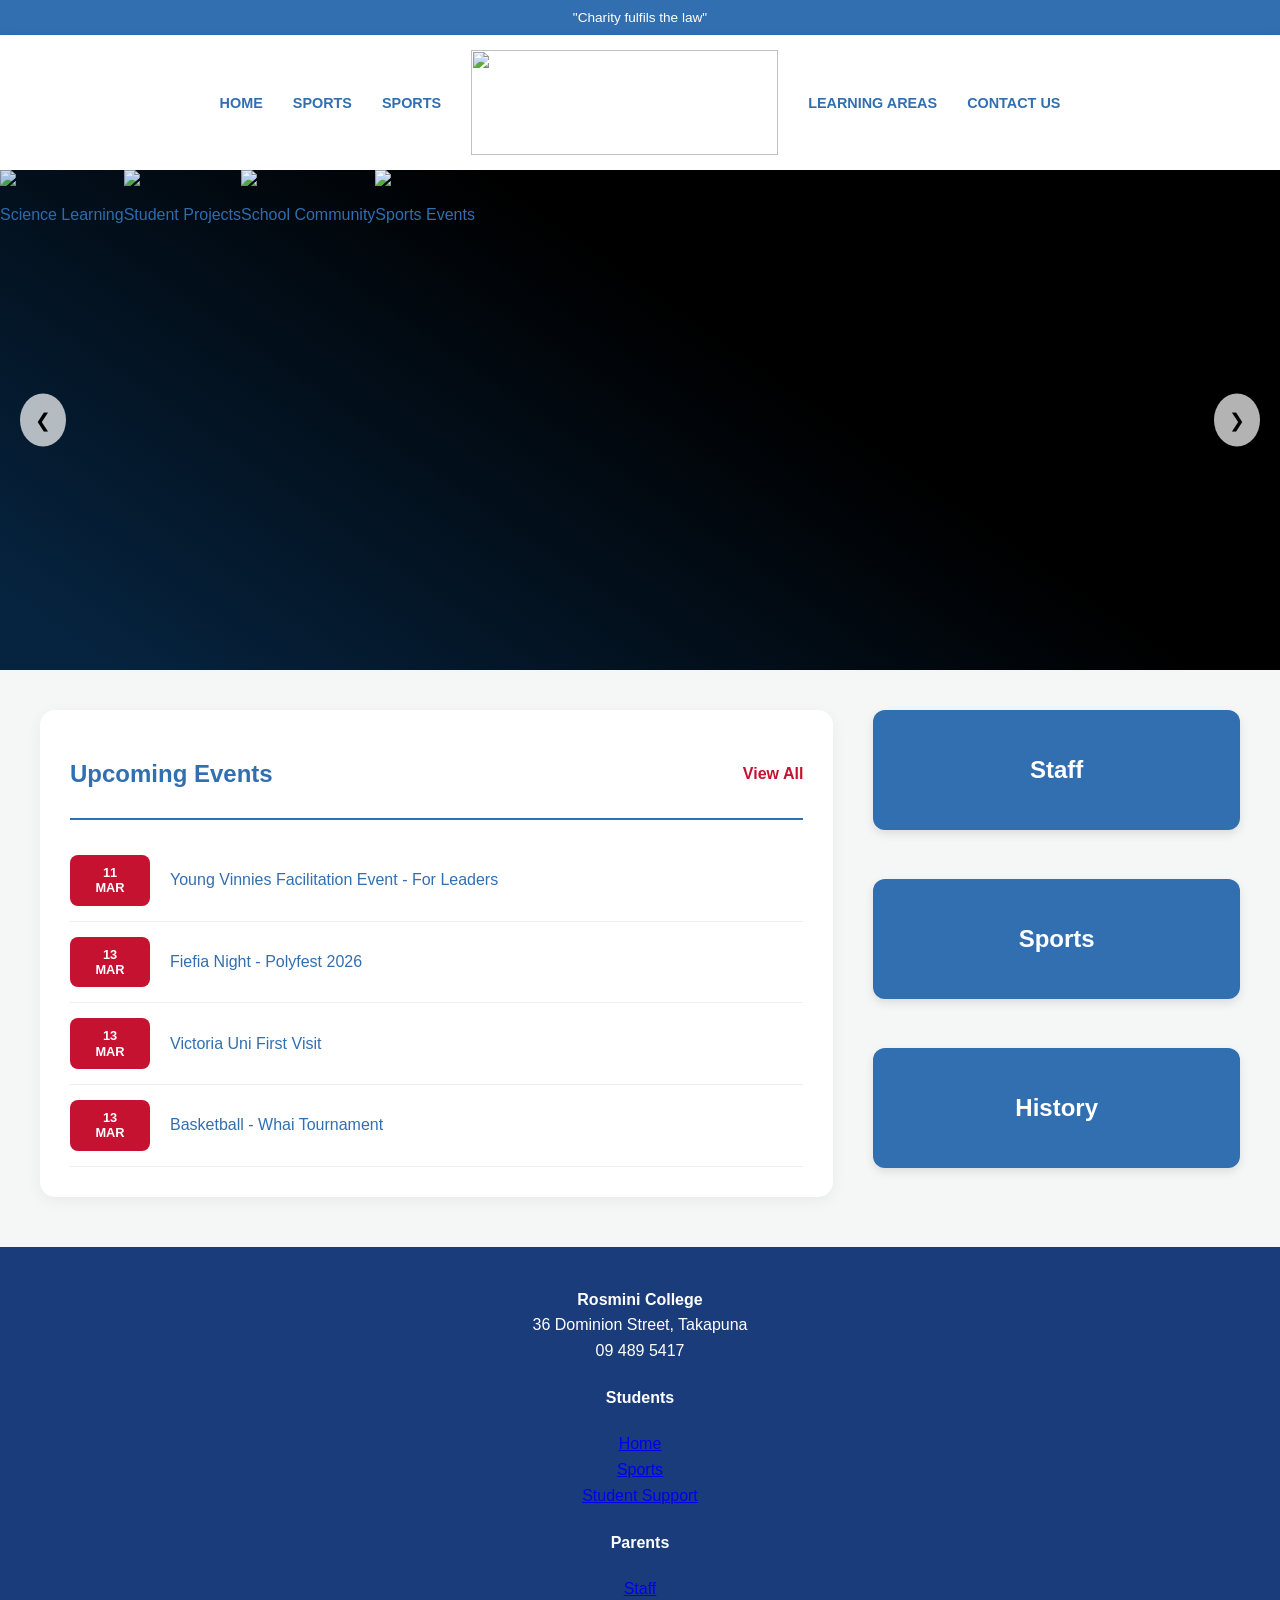
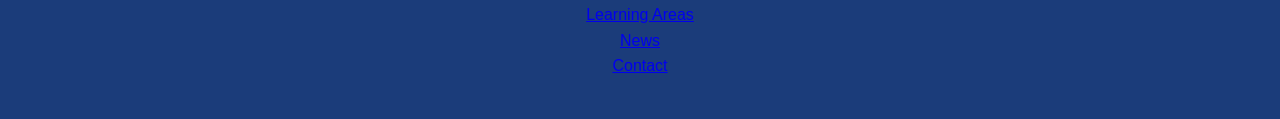
==== index.html @ 21b97ded "Merge branch 'main' of https://github.com/Sewey125/Rosmini-Website" ====
<!DOCTYPE html>
<html lang="en">
<head>
        <!-- Page title and external stylesheets for layout and icons -->

    <title>Rosmini School website</title>
    <link rel="stylesheet" type="text/css" href="css/main.css">
    <link rel="stylesheet" href="https://cdnjs.cloudflare.com/ajax/libs/font-awesome/5.15.3/css/all.min.css">

</head>

<body>
    <!-- Top bar with school motto -->

    <div class="top-bar">
        <a href="#"></i> "Charity fulfils the law"</a>
        
    </div>
        <!-- Main navigation bar with links to different sections -->

    <div class="navbar">
        <a href="http://127.0.0.1:3000/INDEX.HTML" class="nav-item">Home</a>
        <a href="https://www.rosmini.school.nz/about-rosmini" class="nav-item">Sports</a>
        <a target="_blank" href="https://www.rosmini.school.nz/life-rosmini" class="nav-item">Sports</a>
        <img src="https://rosmini2022.ibcdn.nz/media/2022_08_04_rosmini_logo_full.svg" width="307" height="105">
        <a href="https://www.rosmini.school.nz/enrolment" class="nav-item"> Learning Areas </a>
        <a href="https://www.rosmini.school.nz/community" class="nav-item"> Contact Us</a>
    </div> 
    </nav> 

    <!-- Image slider showcasing school activities -->

    <div class="slider">
        <div class="slides" id="slide-container">

            <!-- Each slide contains an image and a caption -->

            <div class="slide">
                <img src="https://rosmini2022.ibcdn.nz/media/2022_08_04_science-005.jpg">
                <p class="caption">Science Learning</p>
            </div>

            <div class="slide">
                <img src="https://rosmini2022.ibcdn.nz/media/2023_11_21_group-library-image-aircraft-build-high-school-students.jpg">
                <p class="caption">Student Projects</p>
            </div>

            <div class="slide">
                <img src="https://rosmini2022.ibcdn.nz/media/2023_11_21_167a8265-2.jpg">
                <p class="caption">School Community</p>
            </div>

            <div class="slide">
                <img src="https://rosmini2022.ibcdn.nz/media/2024_03_19_athletics-carousel.jpg">
                <p class="caption">Sports Events</p>
            </div>
        <!-- Slider navigation buttons -->

        </div>
        <button class="prev" onclick="changeSlide(-1)">&#10094;</button>
        <button class="next" onclick="changeSlide(1)">&#10095;</button>
    </div>
      
    <div class="main-content-wrapper">
                <!-- Left section: Upcoming events list -->

        <section class="events-left">
            <div class="events-header">
                <h2>Upcoming Events</h2>
                <a href="#" class="view-all">View All</a>
            </div>
                  <!-- Individual event items with date and description -->

            <div class="event-item">
                <div class="date-box">11<br>MAR</div>
                <div class="event-text">Young Vinnies Facilitation Event - For Leaders</div>
            </div>
      
            <div class="event-item">
                <div class="date-box">13<br>MAR</div>
                <div class="event-text">Fiefia Night - Polyfest 2026</div>
            </div>
      
            <div class="event-item">
                <div class="date-box">13<br>MAR</div>
                <div class="event-text">Victoria Uni First Visit</div>
            </div>
      
            <div class="event-item">
                <div class="date-box">13<br>MAR</div>
                <div class="event-text">Basketball - Whai Tournament</div>
            </div>
        </section>
      
        <aside class="cards-right">
            <a href="../html/staff.html" class="card">Staff</a>
            <a href="../html/sports.html" class="card">Sports</a>
            <a href="#" class="card">History</a>
        </aside>

    </div>

    <!-- Footer with school contact info and useful links -->

   

    <footer class="site-footer">
        <div class="footer-container">

            <div>
                <strong>Rosmini College</strong><br>
                36 Dominion Street, Takapuna<br>
                09 489 5417
            </div>

            <div>
                <h4>Students</h4>
                <a href="#">Home</a><br>
                <a href="#">Sports</a><br>
                <a href="#">Student Support</a>
            </div>

            <div>
                <h4>Parents</h4>
                <a href="#">Staff</a><br>
                <a href="#">Learning Areas</a><br>
                <a href="#">News</a><br>
                <a href="#">Contact</a>
            </div>

        </div>
    </footer>
        
    <script>
        let currentIndex = 0;
        const slidesContainer = document.getElementById('slide-container');
        const totalSlides = document.querySelectorAll('.slides img').length;

        function updateSlidePosition() {
            slidesContainer.style.transform = `translateX(-${currentIndex * 100}%)`;
        }

        function changeSlide(direction) {
            currentIndex += direction;
            if (currentIndex >= totalSlides) currentIndex = 0;
            if (currentIndex < 0) currentIndex = totalSlides - 1;
            updateSlidePosition();
        }

        setInterval(() => { changeSlide(1); }, 5000);
    </script>
     
</body>
</html>
---- css/main.css ----
body {
  font-family: 'Segoe UI', Tahoma, Geneva, Verdana, sans-serif;
  margin: 0;
  padding: 0;
  background-color: #f4f7f6;
  color: #316fb1;
  overflow-x: hidden;
}

.top-bar {
  background-color: #316fb1;
  display: flex;
  justify-content: center;
  gap: 25px;
  padding: 10px 0;
}

.top-bar a {
  color: #ffffff;
  text-decoration: none;
  font-size: 0.85rem;
  transition: opacity 0.3s;
}

.top-bar a:hover {
  opacity: 0.8;
}

.navbar {
  display: flex;
  align-items: center;
  justify-content: center;
  gap: 30px;
  padding: 15px 50px;
  background: #fff;
  box-shadow: 0 2px 10px rgba(0,0,0,0.1);
}

.nav-item {
  text-decoration: none;
  color: #316fb1;
  font-weight: 700;
  text-transform: uppercase;
  font-size: 0.9rem;
  transition: color 0.3s;
}

.nav-item:hover {
  color: #c41230;
}

.nav-logo {
  height: 80px;
  width: auto;
}

.slider {
  width: 100%;
  position: relative;
  overflow: hidden;
  height: 500px;
  background: #000;
}

.slider::after {
  content: "";
  position: absolute;
  top: 0;
  left: 0;
  width: 100%;
  height: 100%;
  background: linear-gradient(35deg, rgba(15, 88, 157, 0.4) 6%, transparent 60%);
  pointer-events: none;
  z-index: 2;
}

.slides {
  display: flex;
  height: 100%;
  transition: transform 0.6s cubic-bezier(0.4, 0, 0.2, 1);
}

.slides img {
  min-width: 100%;
  height: 100%;
  object-fit: cover;
}

.prev, .next {
  position: absolute;
  top: 50%;
  transform: translateY(-50%);
  background-color: rgba(255, 255, 255, 0.7);
  border: none;
  cursor: pointer;
  z-index: 10;
  padding: 15px;
  border-radius: 50%;
  font-size: 1.2rem;
  transition: background 0.3s;
}

.prev:hover, .next:hover {
  background-color: white;
}

.prev { left: 20px; }
.next { right: 20px; }

.main-content-wrapper {
  display: flex;
  max-width: 1200px;
  margin: 40px auto;
  gap: 40px;
  padding: 0 20px;
}

.events-left {
  flex: 2;
  background: #fff;
  padding: 30px;
  border-radius: 15px;
  box-shadow: 0 4px 15px rgba(0,0,0,0.05);
}

.events-header {
  display: flex;
  justify-content: space-between;
  align-items: center;
  border-bottom: 2px solid #316fb1;
  margin-bottom: 20px;
  padding-bottom: 10px;
}

.view-all {
  color: #c41230;
  font-weight: bold;
  text-decoration: none;
}

.event-item {
  display: flex;
  align-items: center;
  gap: 20px;
  border-bottom: 1px solid #eee;
  padding: 15px 0;
}

.date-box {
  background: #c41230;
  color: #fff;
  padding: 10px;
  border-radius: 8px;
  text-align: center;
  min-width: 60px;
  font-weight: bold;
  font-size: 0.8rem;
  line-height: 1.2;
}
.cards-right {
  flex: 1;
  display: grid;
  grid-template-columns: 1fr;
  gap: 20px;
}

.card {
  background: #316fb1;
  color: white;
  display: flex;
  align-items: center;
  justify-content: center;
  height: 120px;
  border-radius: 12px;
  font-size: 1.5rem;
  font-weight: bold;
  text-decoration: none;
  transition: transform 0.3s, background 0.3s;
  box-shadow: 0 4px 10px rgba(0,0,0,0.1);
}

.card:hover {
  transform: translateY(-5px);
  background: #c41230;
}


.footer-container {
  background: #1b3c7a;
  color: #fff;
  text-align: center;
  padding: 40px 20px;
  margin-top: 50px;
  line-height: 1.6;
}
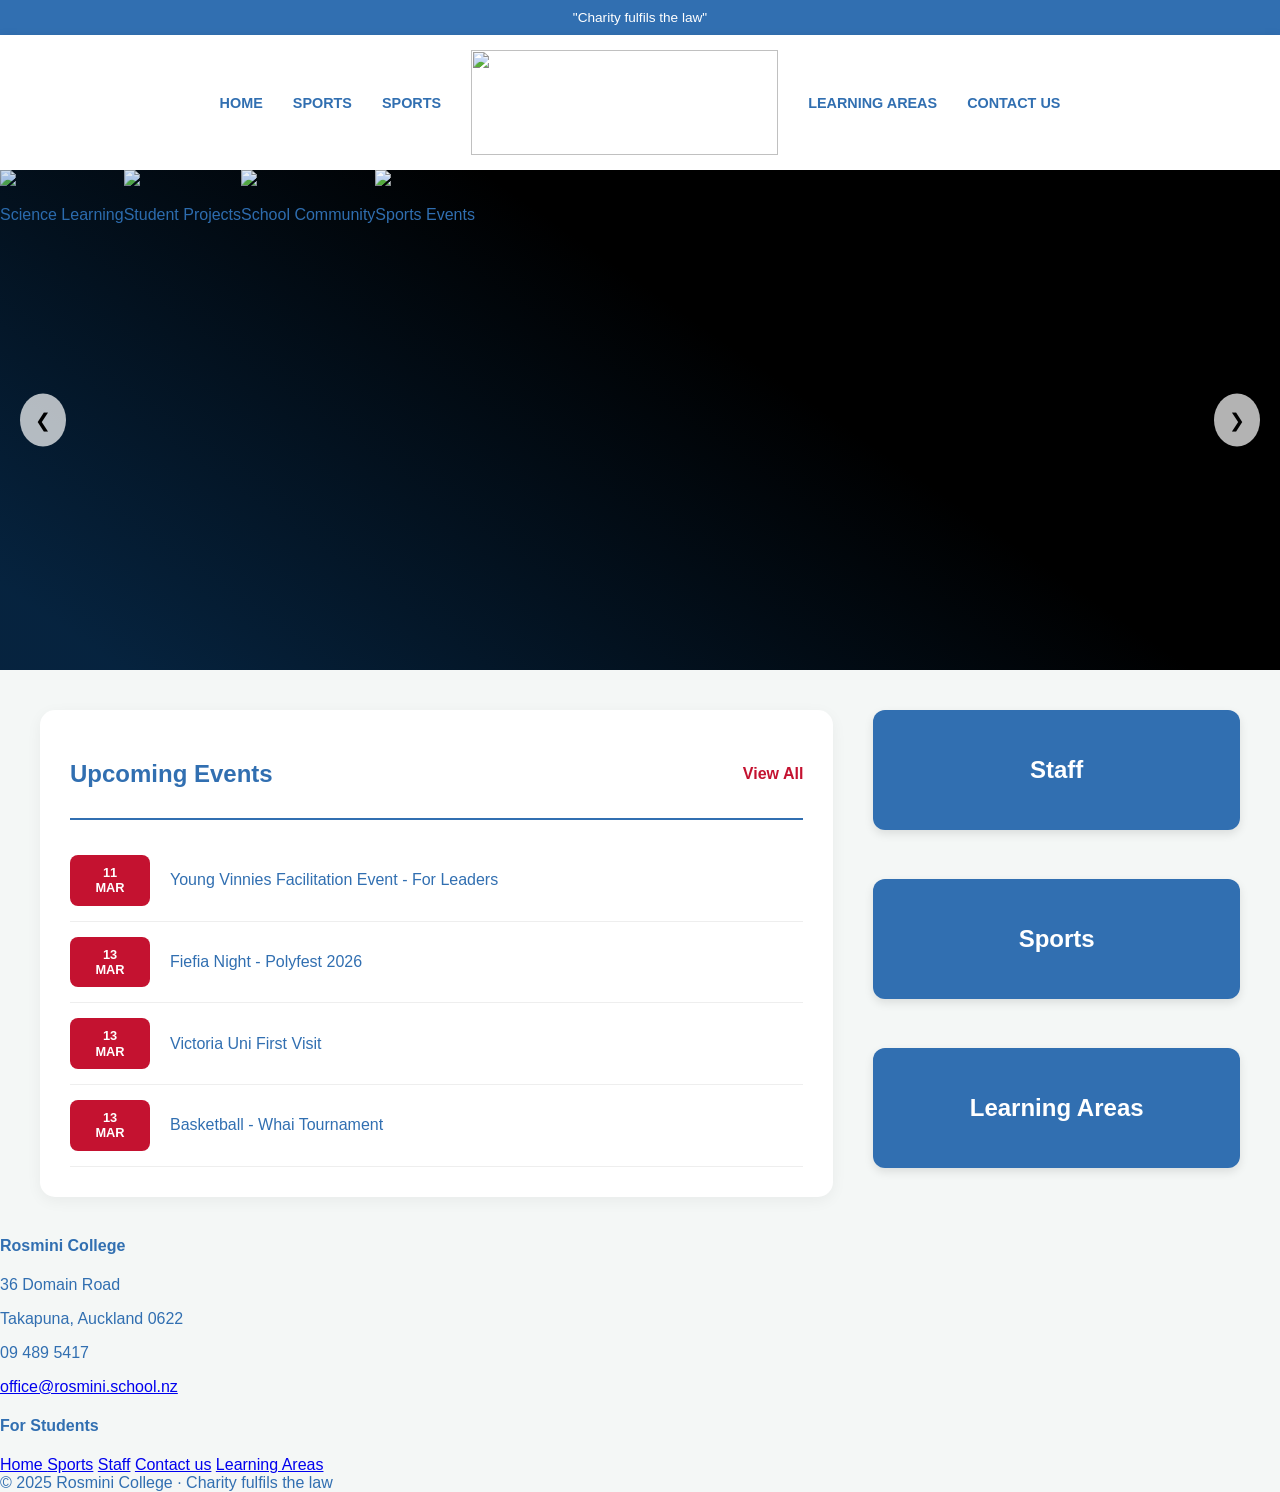
==== commit 5153ad07: "Updated the footer Updated the footer into that is actually looks structured but i only did html and" ====
--- a/index.html
+++ b/index.html
@@ -95,7 +95,7 @@
         <aside class="cards-right">
             <a href="../html/staff.html" class="card">Staff</a>
             <a href="../html/sports.html" class="card">Sports</a>
-            <a href="#" class="card">History</a>
+            <a href="html/learningareas.html" class="card">Learning Areas</a>
         </aside>
 
     </div>
@@ -103,34 +103,28 @@
     <!-- Footer with school contact info and useful links -->
 
    
+    <footer class="site-footer">
+        <div class="footer-grid">
+            <div class="footer-col">
+                <h4>Rosmini College</h4>
+                <p>36 Domain Road</p>
+                <p>Takapuna, Auckland 0622</p>
+                <p>09 489 5417</p>
+                <a href="mailto:office@rosmini.school.nz">office@rosmini.school.nz</a>
+            </div>
+            <div class="footer-col">
+                <h4>For Students</h4>
+                <a href="../index.html"> Home </a>
+                <a href="sports.html">Sports</a>
+                <a href="staff.html"> Staff</a>
+                <a href="contact.html">Contact us</a>
+                <a href="learningareas.html">Learning Areas</a>
+            </div>
+           
+        </div>
+        <div class="footer-bottom">© 2025 Rosmini College · Charity fulfils the law</div>
+    </footer>
 
-    <footer class="site-footer">
-        <div class="footer-container">
-
-            <div>
-                <strong>Rosmini College</strong><br>
-                36 Dominion Street, Takapuna<br>
-                09 489 5417
-            </div>
-
-            <div>
-                <h4>Students</h4>
-                <a href="#">Home</a><br>
-                <a href="#">Sports</a><br>
-                <a href="#">Student Support</a>
-            </div>
-
-            <div>
-                <h4>Parents</h4>
-                <a href="#">Staff</a><br>
-                <a href="#">Learning Areas</a><br>
-                <a href="#">News</a><br>
-                <a href="#">Contact</a>
-            </div>
-
-        </div>
-    </footer>
-        
     <script>
         let currentIndex = 0;
         const slidesContainer = document.getElementById('slide-container');
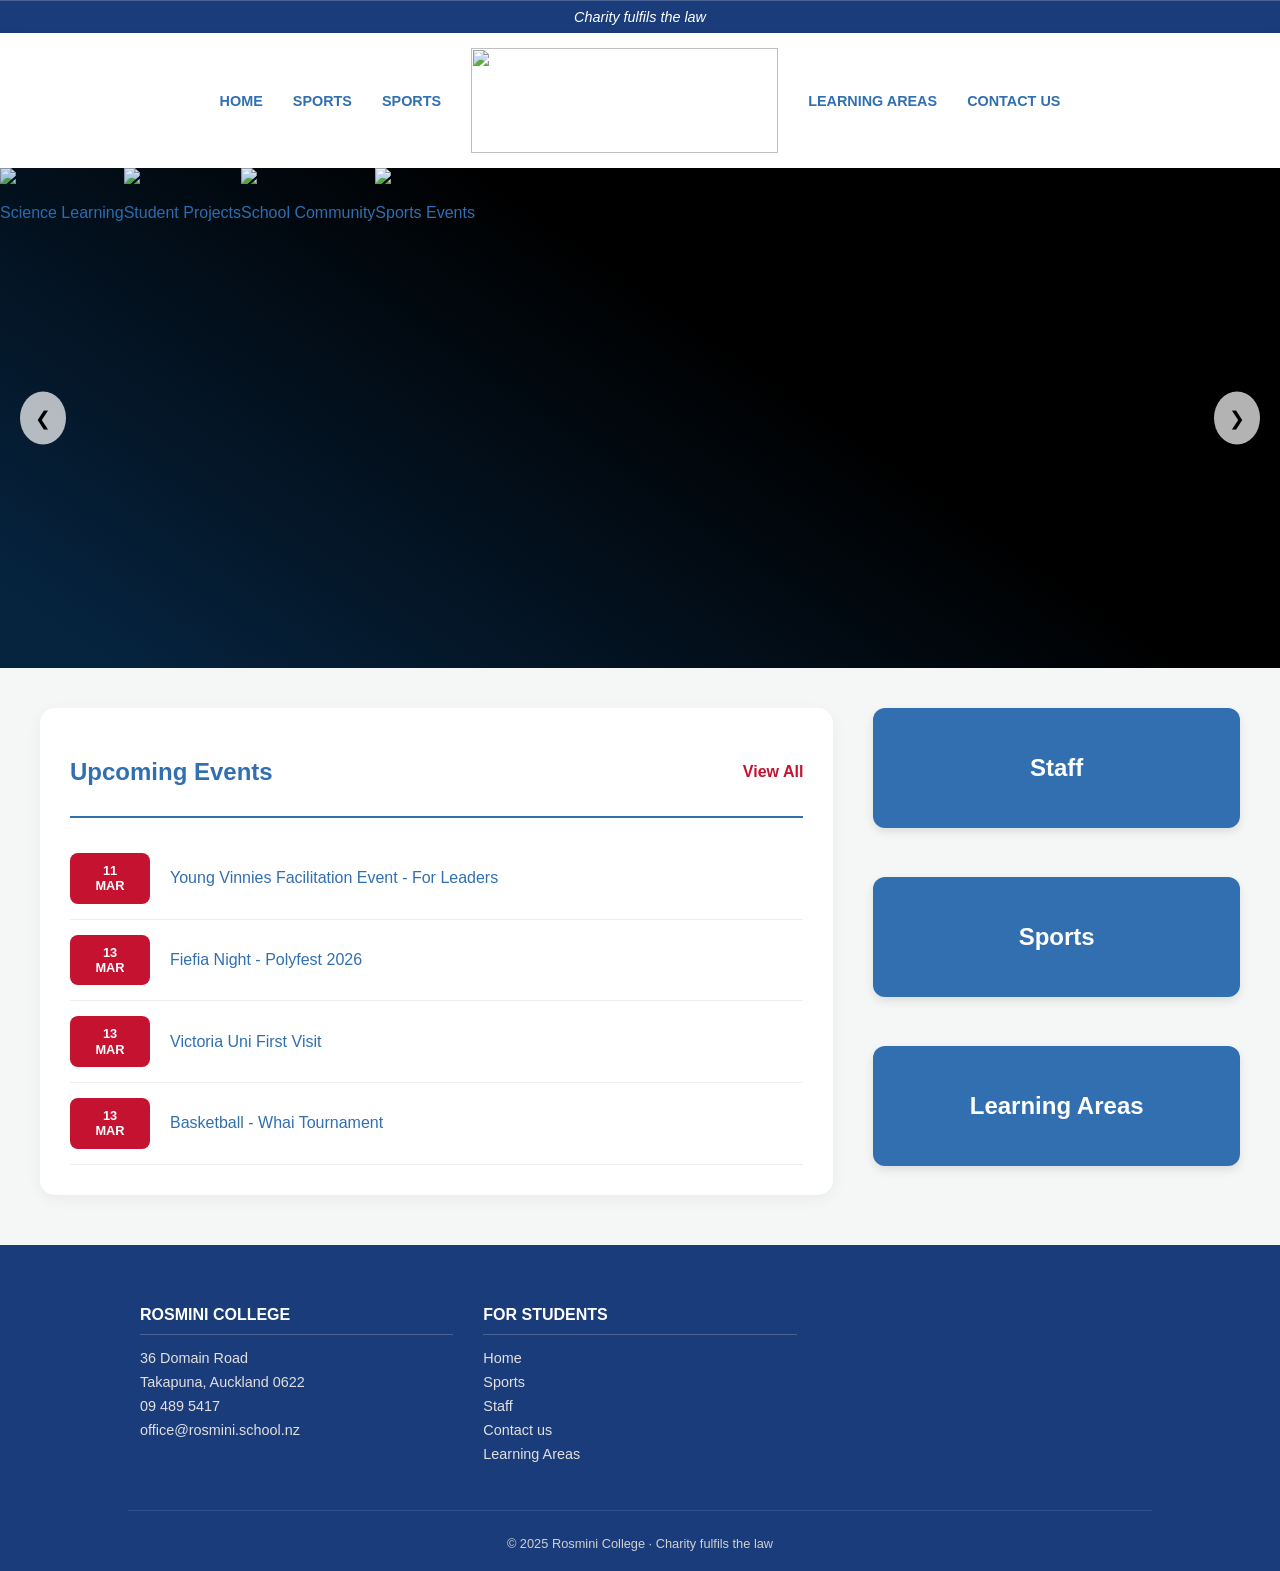
==== commit 88efb644: "Changed html Changed html class id name" ====
--- a/index.html
+++ b/index.html
@@ -12,10 +12,7 @@
 <body>
     <!-- Top bar with school motto -->
 
-    <div class="top-bar">
-        <a href="#"></i> "Charity fulfils the law"</a>
-        
-    </div>
+    <div class="bar-motto">Charity fulfils the law</div>
         <!-- Main navigation bar with links to different sections -->
 
     <div class="navbar">
--- a/css/main.css
+++ b/css/main.css
@@ -7,23 +7,18 @@
   overflow-x: hidden;
 }
 
-.top-bar {
-  background-color: #316fb1;
-  display: flex;
-  justify-content: center;
-  gap: 25px;
-  padding: 10px 0;
-}
-
-.top-bar a {
+.bar div a:hover {
+  opacity: 0.8;
+}
+
+.bar-motto {
+  background-color: #1b3c7a; 
   color: #ffffff;
-  text-decoration: none;
-  font-size: 0.85rem;
-  transition: opacity 0.3s;
-}
-
-.top-bar a:hover {
-  opacity: 0.8;
+  text-align: center;
+  padding: 8px 0;
+  font-style: italic;
+  font-size: 0.9rem;
+  border-top: 1px solid rgba(255, 255, 255, 0.2);
 }
 
 .navbar {
@@ -185,11 +180,54 @@
 }
 
 
-.footer-container {
-  background: #1b3c7a;
-  color: #fff;
+
+.site-footer {
+  background-color: #1b3c7a;
+  color: white;
+  padding: 40px 10% 20px 10%;
+  margin-top: 50px;
+  font-size: 0.9rem;
+}
+
+.footer-grid {
+  display: grid;
+  grid-template-columns: repeat(3, 1fr);
+  gap: 30px;
+  max-width: 1000px;
+  margin: 0 auto;
+}
+
+.footer-col h4 {
+  text-transform: uppercase;
+  border-bottom: 1px solid rgba(255, 255, 255, 0.2);
+  padding-bottom: 10px;
+  margin-bottom: 15px;
+  font-size: 1rem;
+}
+
+.footer-col p {
+  margin: 8px 0;
+  color: #e0e0e0;
+}
+
+.footer-col a {
+  display: block;
+  color: #e0e0e0;
+  text-decoration: none;
+  margin-bottom: 8px;
+  transition: color 0.3s;
+}
+
+.footer-col a:hover {
+  color: white;
+  text-decoration: underline;
+}
+
+.footer-bottom {
   text-align: center;
-  padding: 40px 20px;
-  margin-top: 50px;
-  line-height: 1.6;
+  padding-top: 25px;
+  border-top: 1px solid rgba(255,255,255,0.1);
+  margin-top: 40px;
+  font-size: 0.8rem;
+  color: #d0d0d0;
 }
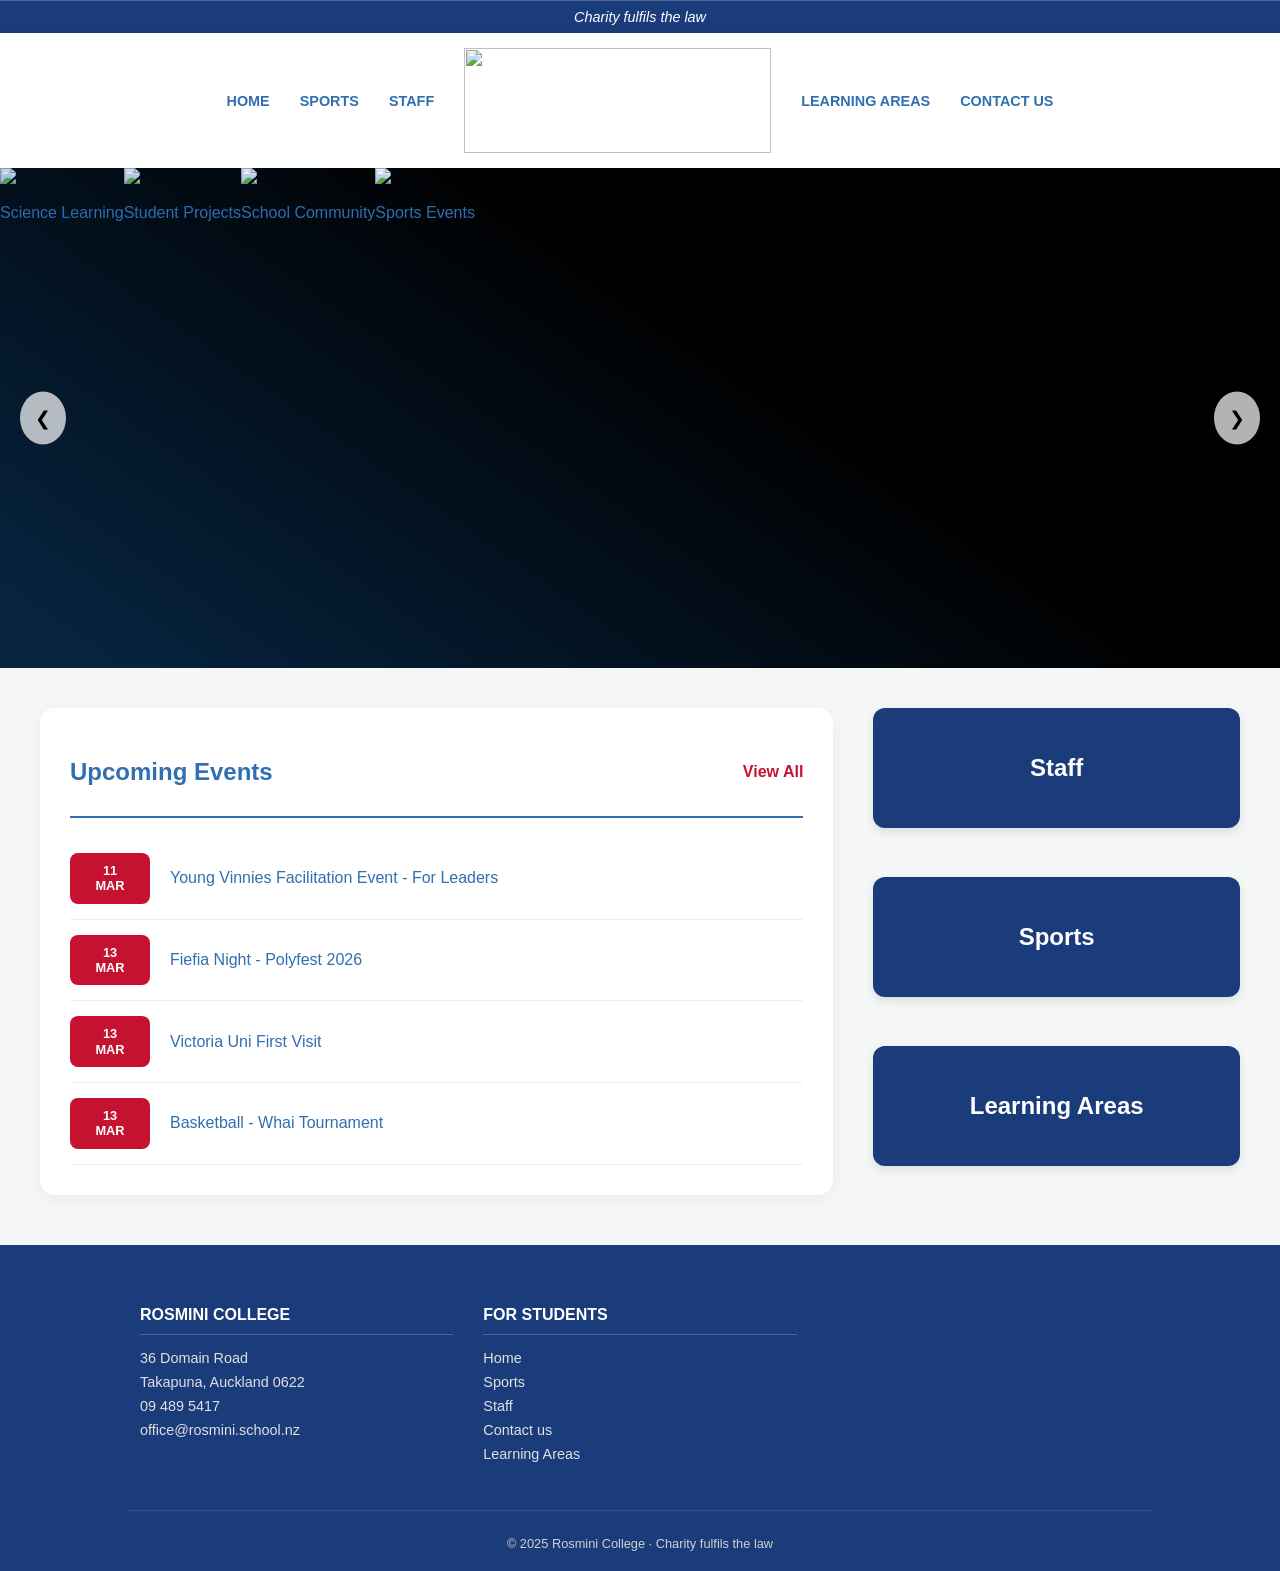
==== commit 53a6b499: "Change in html Minor change to the text in navbar" ====
--- a/index.html
+++ b/index.html
@@ -18,7 +18,7 @@
     <div class="navbar">
         <a href="http://127.0.0.1:3000/INDEX.HTML" class="nav-item">Home</a>
         <a href="https://www.rosmini.school.nz/about-rosmini" class="nav-item">Sports</a>
-        <a target="_blank" href="https://www.rosmini.school.nz/life-rosmini" class="nav-item">Sports</a>
+        <a target="_blank" href="https://www.rosmini.school.nz/life-rosmini" class="nav-item"> Staff</a>
         <img src="https://rosmini2022.ibcdn.nz/media/2022_08_04_rosmini_logo_full.svg" width="307" height="105">
         <a href="https://www.rosmini.school.nz/enrolment" class="nav-item"> Learning Areas </a>
         <a href="https://www.rosmini.school.nz/community" class="nav-item"> Contact Us</a>
--- a/css/main.css
+++ b/css/main.css
@@ -160,7 +160,7 @@
 }
 
 .card {
-  background: #316fb1;
+  background: #1b3c7a;
   color: white;
   display: flex;
   align-items: center;
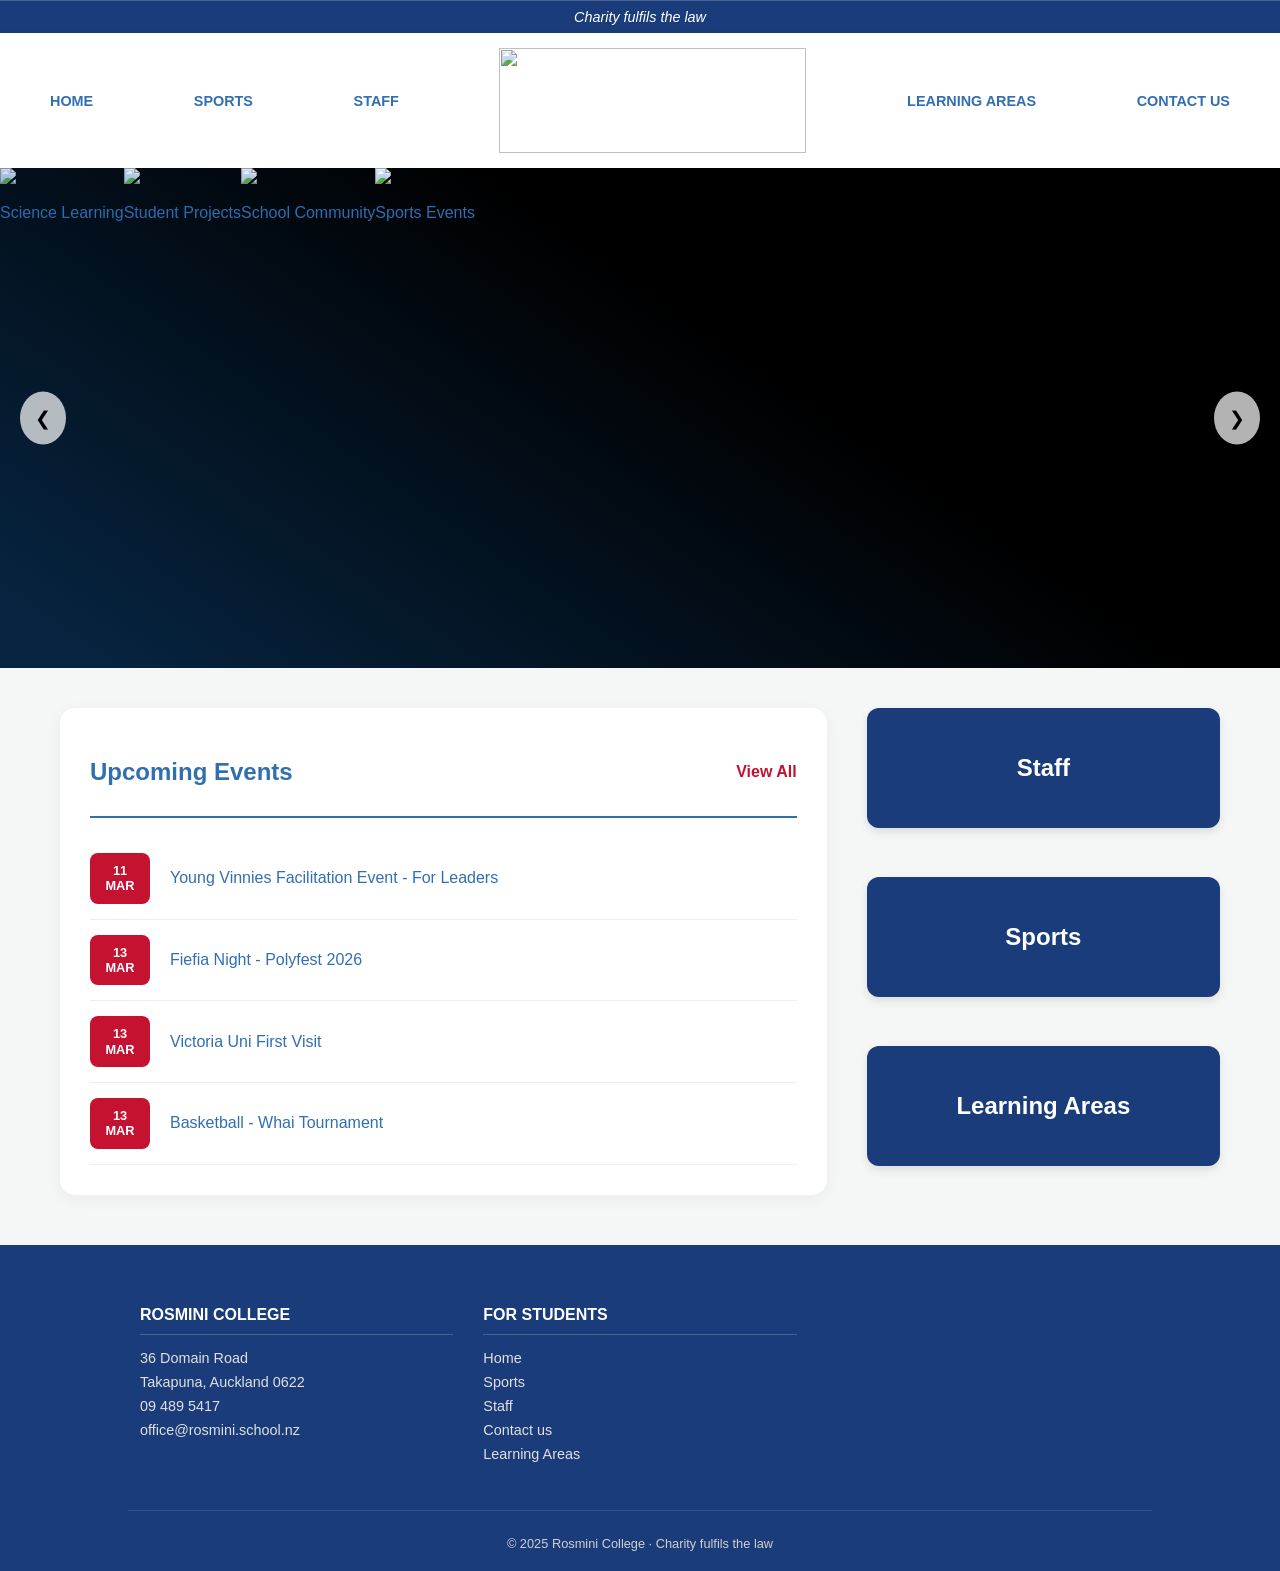
==== commit f7b0f471: "Made home page mobile friendly Made home page mobile friendly" ====
--- a/index.html
+++ b/index.html
@@ -6,6 +6,7 @@
     <title>Rosmini School website</title>
     <link rel="stylesheet" type="text/css" href="css/main.css">
     <link rel="stylesheet" href="https://cdnjs.cloudflare.com/ajax/libs/font-awesome/5.15.3/css/all.min.css">
+    <meta name="viewport" content="width=device-width, initial-scale=1.0">
 
 </head>
 
@@ -16,12 +17,13 @@
         <!-- Main navigation bar with links to different sections -->
 
     <div class="navbar">
+        <button class="hamburger" id="hamburger" onclick="toggleMenu()">&#9776;</button>
         <a href="http://127.0.0.1:3000/INDEX.HTML" class="nav-item">Home</a>
-        <a href="https://www.rosmini.school.nz/about-rosmini" class="nav-item">Sports</a>
-        <a target="_blank" href="https://www.rosmini.school.nz/life-rosmini" class="nav-item"> Staff</a>
+        <a href="./html/sports.html" class="nav-item">Sports</a>
+        <a  href="./html/staff.html" class="nav-item"> Staff</a>
         <img src="https://rosmini2022.ibcdn.nz/media/2022_08_04_rosmini_logo_full.svg" width="307" height="105">
-        <a href="https://www.rosmini.school.nz/enrolment" class="nav-item"> Learning Areas </a>
-        <a href="https://www.rosmini.school.nz/community" class="nav-item"> Contact Us</a>
+        <a href="./html/learningareas.html" class="nav-item"> Learning Areas </a>
+        <a href="./html/contactus.html" class="nav-item"> Contact Us</a>
     </div> 
     </nav> 
 
@@ -139,6 +141,11 @@
         }
 
         setInterval(() => { changeSlide(1); }, 5000);
+
+        function toggleMenu() {
+        const nav = document.getElementById('nav-links');
+        nav.classList.toggle('open');
+    }   
     </script>
      
 </body>
--- a/css/main.css
+++ b/css/main.css
@@ -1,3 +1,6 @@
+
+* { box-sizing: border-box; }
+
 body {
   font-family: 'Segoe UI', Tahoma, Geneva, Verdana, sans-serif;
   margin: 0;
@@ -29,6 +32,28 @@
   padding: 15px 50px;
   background: #fff;
   box-shadow: 0 2px 10px rgba(0,0,0,0.1);
+  justify-content: space-between;
+  flex-wrap: wrap;
+
+}
+
+.hamburger {
+
+  display: none;
+  background: none;
+  border: none;
+  font-size: 1.8rem;
+  color: #316fb1;
+  cursor: pointer;
+
+}
+
+.nav-links {
+
+  display: flex;
+  align-items: center;
+  gap: 30px;
+
 }
 
 .nav-item {
@@ -230,4 +255,18 @@
   margin-top: 40px;
   font-size: 0.8rem;
   color: #d0d0d0;
+}
+
+
+@media (max-width: 768px) {
+
+  .hamburger { display: block; }
+  .nav-links { display: none; flex-direction: column; width: 100%; }
+  .nav-links.open { display: flex; }
+  .nav-item { padding: 12px 20px; border-top: 1px solid #eee; width: 100%; }
+  .slider { height: 220px; }
+  .main-content-wrapper { flex-direction: column; }
+  .cards-right { grid-template-columns: repeat(3, 1fr); }
+  .card { height: 80px; font-size: 1rem; }
+  .footer-grid { grid-template-columns: 1fr; }
 }
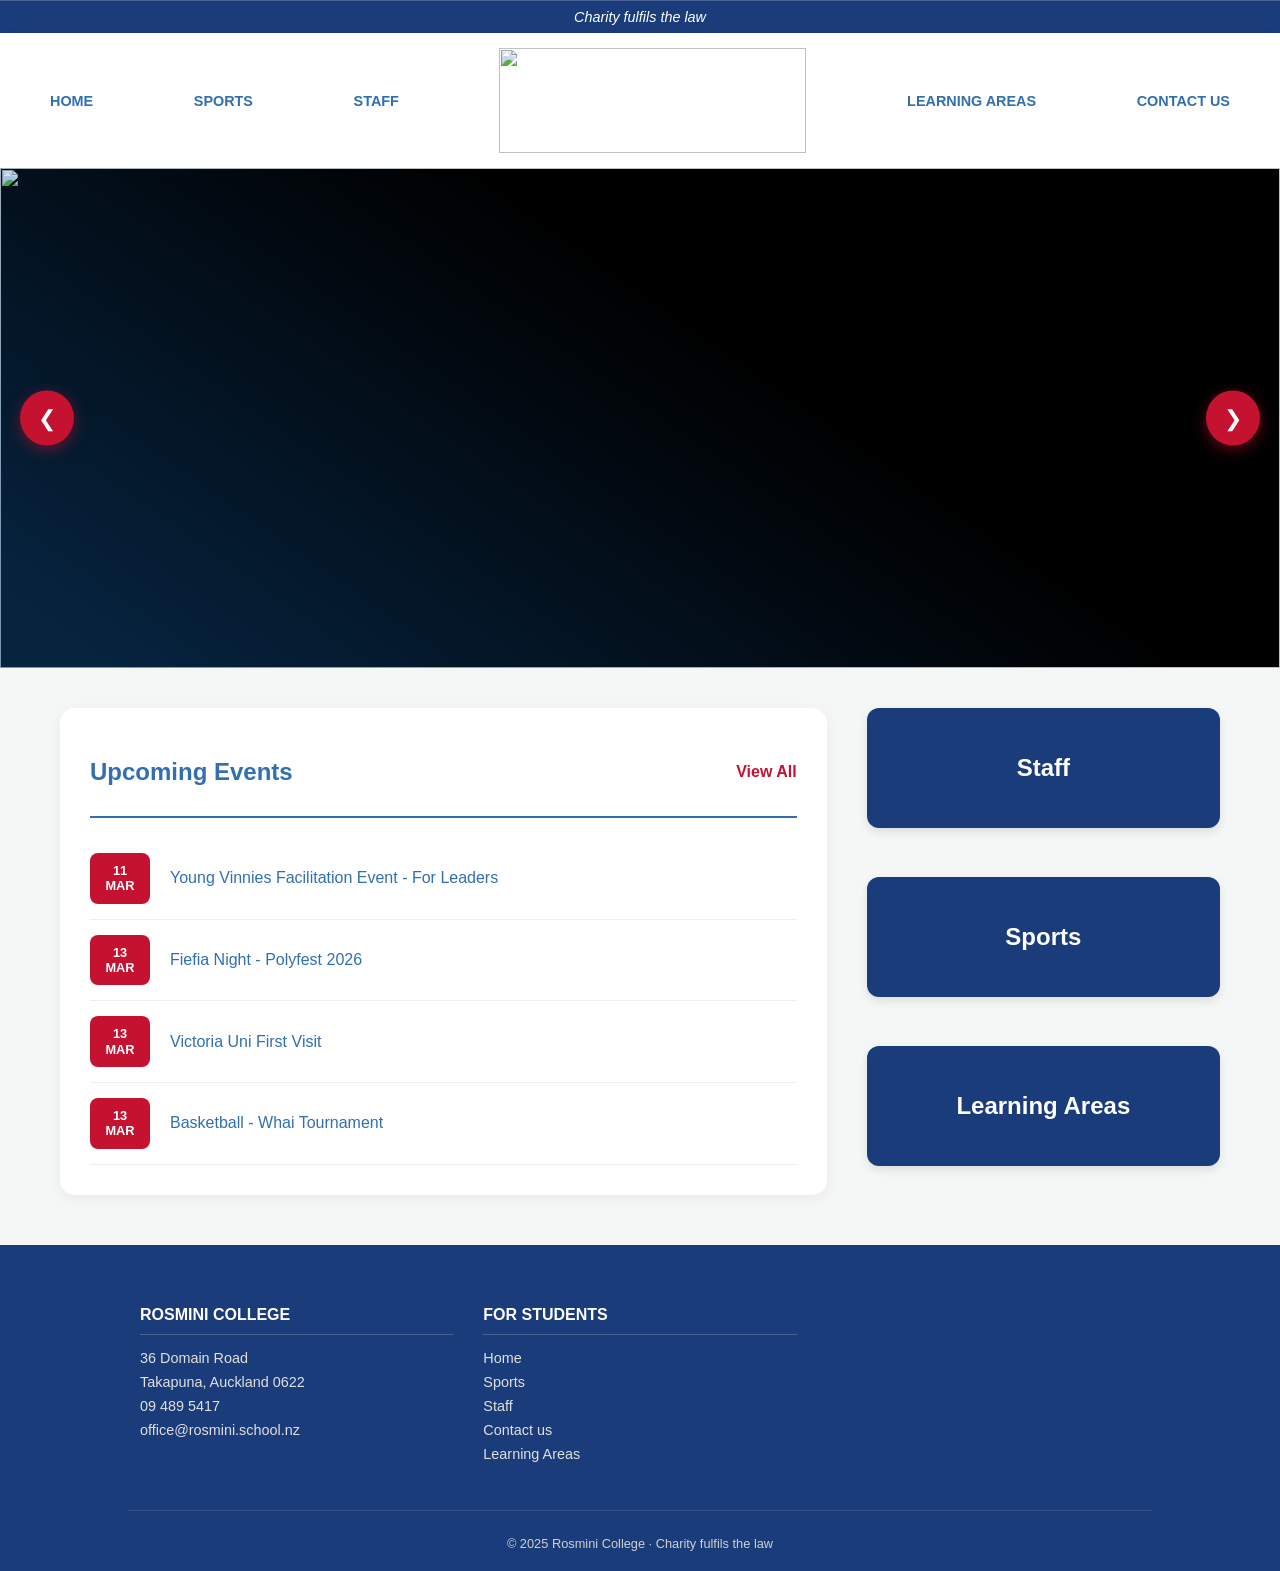
==== commit ba2aec74: "Fixed Carousel new updates Fixed Carousel new updates" ====
--- a/index.html
+++ b/index.html
@@ -125,27 +125,27 @@
     </footer>
 
     <script>
-        let currentIndex = 0;
-        const slidesContainer = document.getElementById('slide-container');
-        const totalSlides = document.querySelectorAll('.slides img').length;
+    let currentIndex = 0;
+const slidesContainer = document.getElementById('slide-container');
+const totalSlides = document.querySelectorAll('.slide').length; //
 
-        function updateSlidePosition() {
-            slidesContainer.style.transform = `translateX(-${currentIndex * 100}%)`;
-        }
+function updateSlidePosition() {
+    slidesContainer.style.transform = `translateX(-${currentIndex * 100}%)`;
+}
 
-        function changeSlide(direction) {
-            currentIndex += direction;
-            if (currentIndex >= totalSlides) currentIndex = 0;
-            if (currentIndex < 0) currentIndex = totalSlides - 1;
-            updateSlidePosition();
-        }
+function changeSlide(direction) {
+    currentIndex += direction;
+    if (currentIndex >= totalSlides) currentIndex = 0;
+    if (currentIndex < 0) currentIndex = totalSlides - 1;
+    updateSlidePosition();
+}
 
-        setInterval(() => { changeSlide(1); }, 5000);
+setInterval(() => { changeSlide(1); }, 5000);
 
-        function toggleMenu() {
-        const nav = document.getElementById('nav-links');
-        nav.classList.toggle('open');
-    }   
+function toggleMenu() {
+    const nav = document.getElementById('nav-links');
+    nav.classList.toggle('open') 
+}
     </script>
      
 </body>
--- a/css/main.css
+++ b/css/main.css
@@ -100,33 +100,40 @@
   transition: transform 0.6s cubic-bezier(0.4, 0, 0.2, 1);
 }
 
-.slides img {
+.slide {
   min-width: 100%;
   height: 100%;
+  position: relative;
+}
+
+.slide img {
+  width: 100%;
+  height: 100%;
   object-fit: cover;
 }
 
 .prev, .next {
+  background: #c41230;
+  color: white;
+  border: none;
+  font-size: 1.4rem;
+  padding: 14px 18px;
+  border-radius: 50%;
+  box-shadow: 0 4px 15px rgba(196, 18, 48, 0.5);
+  transition: transform 0.2s, box-shadow 0.2s;
   position: absolute;
   top: 50%;
-  transform: translateY(-50%);
-  background-color: rgba(255, 255, 255, 0.7);
-  border: none;
-  cursor: pointer;
   z-index: 10;
-  padding: 15px;
-  border-radius: 50%;
-  font-size: 1.2rem;
-  transition: background 0.3s;
 }
 
 .prev:hover, .next:hover {
-  background-color: white;
-}
-
-.prev { left: 20px; }
-.next { right: 20px; }
-
+  background: #1b3c7a;
+  transform: translateY(-50%) scale(1.1);
+  box-shadow: 0 6px 20px rgba(27, 60, 122, 0.5);
+}
+
+.prev { left: 20px; transform: translateY(-50%); }
+.next { right: 20px; transform: translateY(-50%); }
 .main-content-wrapper {
   display: flex;
   max-width: 1200px;
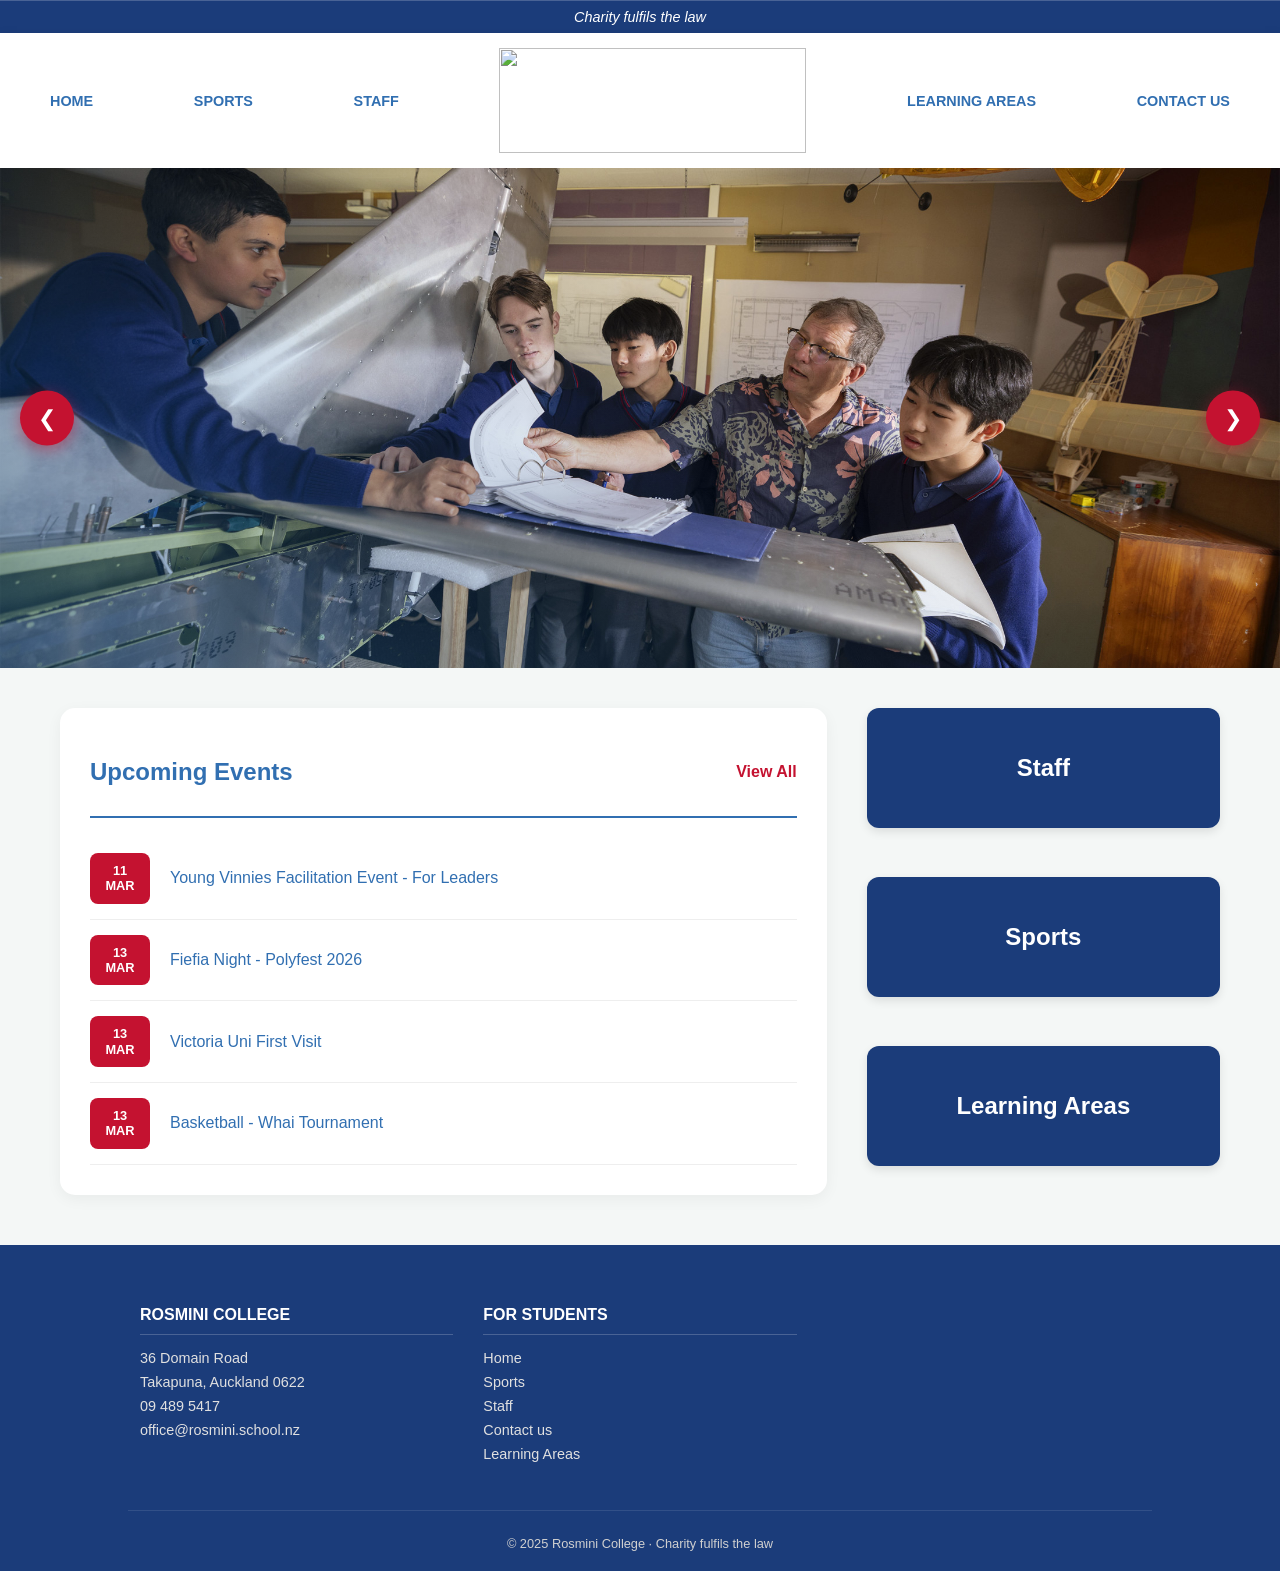
==== commit 7570ee0a: "Final Updates Final Updates" ====
--- a/index.html
+++ b/index.html
@@ -35,23 +35,23 @@
             <!-- Each slide contains an image and a caption -->
 
             <div class="slide">
-                <img src="https://rosmini2022.ibcdn.nz/media/2022_08_04_science-005.jpg">
+                <img src="assets/homepage/2023_11_21_group-library-image-aircraft-build-high-school-students.jpg">
                 <p class="caption">Science Learning</p>
             </div>
 
             <div class="slide">
-                <img src="https://rosmini2022.ibcdn.nz/media/2023_11_21_group-library-image-aircraft-build-high-school-students.jpg">
+                <img src="assets/homepage/2022_08_04_science-005.jpg">
                 <p class="caption">Student Projects</p>
             </div>
 
             <div class="slide">
-                <img src="https://rosmini2022.ibcdn.nz/media/2023_11_21_167a8265-2.jpg">
+                <img src="assets/homepage/2022_08_18_1580-1jpg.jpg">
                 <p class="caption">School Community</p>
             </div>
 
             <div class="slide">
-                <img src="https://rosmini2022.ibcdn.nz/media/2024_03_19_athletics-carousel.jpg">
-                <p class="caption">Sports Events</p>
+                <img src="assets/homepage/2023_11_21_167a8265-2.jpg">
+                <p class="caption"> Music </p>
             </div>
         <!-- Slider navigation buttons -->
 
